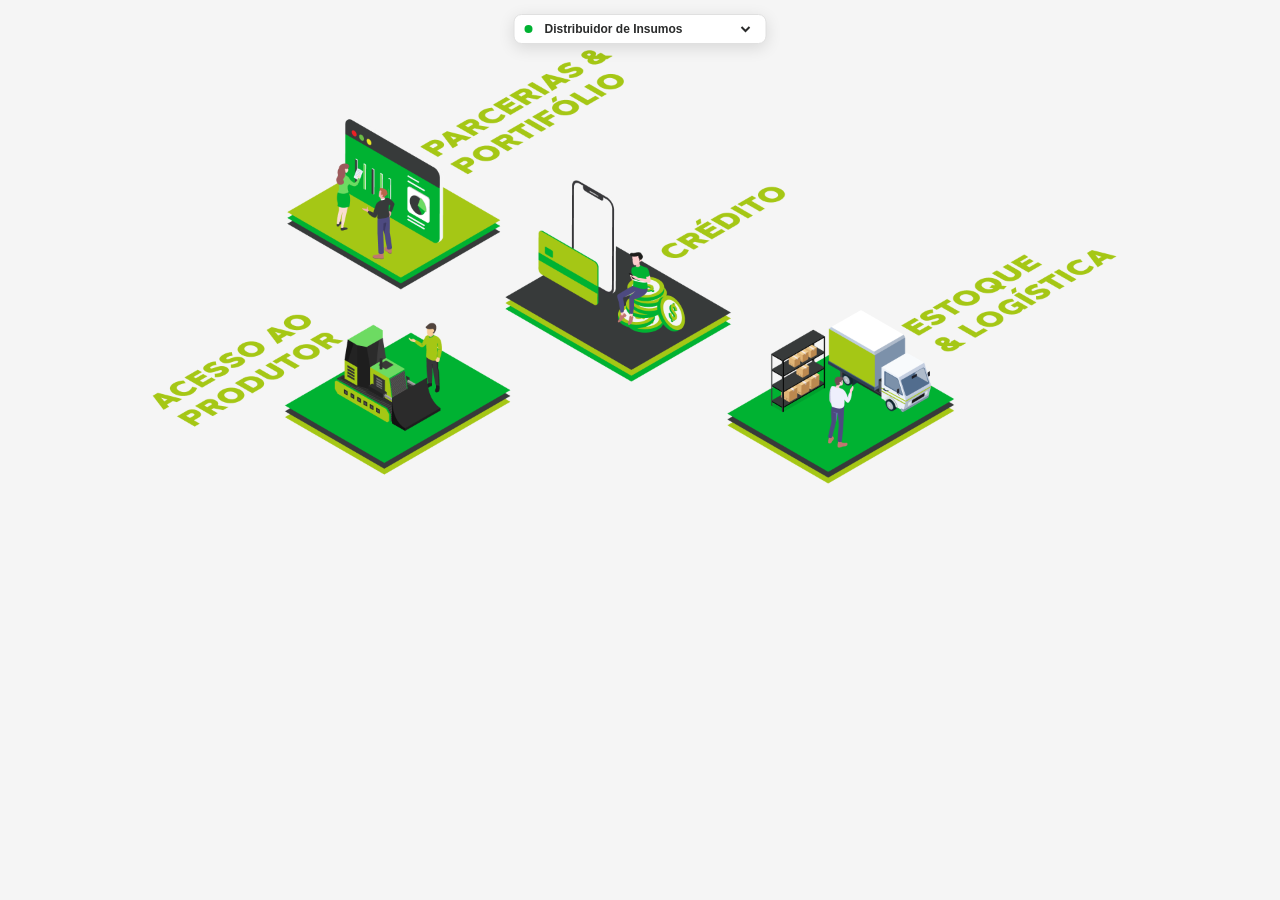
==== distribuidor-de-insumos/index.html @ 1a1b8917 "Reorder animation: platforms appear first, bg-lines reveals last Co-Authored-By: Claude Sonnet 4.6 <" ====
<!DOCTYPE html>
<html lang="pt-BR">
<head>
  <meta charset="UTF-8">
  <meta name="viewport" content="width=device-width, initial-scale=1">
  <title>Distribuidor de Insumos</title>
  <style>
    :root {
      --green: #00b232;
      --lime:  #a5c715;
      --text:  #2a2b2b;
    }

    *, *::before, *::after { box-sizing: border-box; margin: 0; padding: 0; }

    html, body { background: #f5f5f5; overflow: hidden; height: 100%; }

    #scale-container { width: 100%; overflow: hidden; }

    #infografico {
      position: relative;
      width: 1920px;
      height: 1080px;
      background: #f5f5f5;
      transform-origin: top left;
    }

    /* ── Camadas ── */
    .layer {
      position: absolute;
      pointer-events: none;
      opacity: 0;
      transform: translateY(20px);
      transition: opacity 0.55s ease-out, transform 0.55s ease-out;
    }
    .layer.visible { opacity: 1; transform: translateY(0); }
    .layer img { display: block; width: 100%; height: 100%; }

    /* bg-lines: reveal radial do centro para fora */
    .layer[data-id="bg"] {
      left: 447px; top: 317px; width: 1042px; height: 548px;
      transform: none;
      clip-path: circle(0% at 50% 50%);
      transition: opacity 0.4s ease-out, clip-path 0.9s cubic-bezier(0.4, 0, 0.2, 1);
    }
    .layer[data-id="bg"].visible {
      transform: none;
      clip-path: circle(150% at 50% 50%);
    }

    /* Plataformas */
    .layer[data-id="parcerias"]   { left: 431px;  top:  56px;  width: 534px; height: 378px; }
    .layer[data-id="credito"]     { left: 758px;  top: 269px;  width: 439px; height: 304px; }
    .layer[data-id="estoque"]     { left: 1091px; top: 337px;  width: 595px; height: 389px; }
    .layer[data-id="acesso"]      { left: 209px;  top: 460px;  width: 557px; height: 252px; }
    .layer[data-id="venda"]       { left: 519px;  top: 650px;  width: 566px; height: 391px; }
    .layer[data-id="performance"] { left: 1146px; top: 632px;  width: 658px; height: 433px; }

    /* ── Hotspots ── */
    .hotspot {
      position: absolute;
      cursor: pointer;
      border-radius: 8px;
      z-index: 20;
    }

    .hotspot[data-id="parcerias"]   { left: 431px;  top:  56px;  width: 534px; height: 378px; }
    .hotspot[data-id="credito"]     { left: 758px;  top: 269px;  width: 439px; height: 304px; }
    .hotspot[data-id="estoque"]     { left: 1091px; top: 337px;  width: 595px; height: 389px; }
    .hotspot[data-id="acesso"]      { left: 209px;  top: 460px;  width: 557px; height: 252px; }
    .hotspot[data-id="venda"]       { left: 519px;  top: 650px;  width: 566px; height: 391px; }
    .hotspot[data-id="performance"] { left: 1146px; top: 632px;  width: 658px; height: 433px; }

    .hotspot::before {
      content: '';
      position: absolute;
      inset: 0;
      border-radius: 8px;
      background: rgba(0, 178, 50, 0);
      transition: background 0.25s ease;
    }
    .hotspot:hover::before { background: rgba(0, 178, 50, 0.08); }

    /* ── Tooltip global (fora do container escalado, tamanho normal) ── */
    #tooltip {
      position: fixed;
      background: #fff;
      border-left: 4px solid var(--green);
      border-radius: 8px;
      box-shadow: 0 8px 32px rgba(0,0,0,.18);
      padding: 16px 20px;
      width: 240px;
      pointer-events: none;
      opacity: 0;
      transform: translateY(6px);
      transition: opacity 0.2s ease, transform 0.2s ease;
      z-index: 1000;
    }
    #tooltip.visible {
      opacity: 1;
      transform: translateY(0);
    }
    /* seta — direção definida via data-dir pelo JS */
    #tooltip::after {
      content: '';
      position: absolute;
      left: 50%;
      transform: translateX(-50%);
      border: 8px solid transparent;
    }
    #tooltip[data-dir="above"]::after, #tooltip:not([data-dir])::after {
      top: 100%;
      border-top-color: #fff;
    }
    #tooltip[data-dir="below"]::after {
      bottom: 100%;
      border-bottom-color: #fff;
    }
    #tooltip h4 {
      font-family: 'Halcom', 'Arial Black', 'Arial Bold', sans-serif;
      font-weight: 900;
      font-size: 13px;
      color: var(--green);
      text-transform: uppercase;
      letter-spacing: 0.04em;
      margin-bottom: 10px;
      line-height: 1.3;
    }
    #tooltip ul { list-style: none; padding: 0; }
    #tooltip ul li {
      font-family: 'Halcom', Arial, sans-serif;
      font-size: 12px;
      color: var(--text);
      line-height: 1.5;
      padding: 4px 0 4px 14px;
      position: relative;
      border-bottom: 1px solid rgba(0,0,0,0.06);
    }
    #tooltip ul li:last-child { border-bottom: none; }
    #tooltip ul li::before {
      content: '';
      position: absolute;
      left: 0; top: 50%;
      transform: translateY(-50%);
      width: 6px; height: 6px;
      border-radius: 50%;
      background: var(--lime);
    }
  
    /* ── Nav flutuante ── */
    #infog-nav {
      position: fixed;
      top: 14px;
      left: 50%;
      transform: translateX(-50%);
      z-index: 9999;
      background: #fff;
      border: 1.5px solid #e0e0e0;
      border-radius: 8px;
      box-shadow: 0 4px 16px rgba(0,0,0,.12);
      padding: 6px 12px 6px 10px;
      display: flex;
      align-items: center;
      gap: 8px;
      font-family: 'Halcom', Arial, sans-serif;
      font-size: 12px;
      color: #2a2b2b;
    }
    #infog-nav::before {
      content: '';
      display: inline-block;
      width: 8px; height: 8px;
      border-radius: 50%;
      background: #00b232;
      flex-shrink: 0;
    }
    #infog-nav select {
      border: none;
      outline: none;
      font-family: inherit;
      font-size: 12px;
      font-weight: 700;
      color: #2a2b2b;
      background: transparent;
      cursor: pointer;
      padding-right: 4px;
    }
  </style>
</head>
<body>

<div id="infog-nav">
  <select id="infog-select">
    <option value="/distribuidor-de-insumos/">Distribuidor de Insumos</option>
    <option value="/loja-agropecuaria/">Loja Agropecuária</option>
    <option value="/originacao-comercio-de-graos/">Originação &amp; Comércio de Grãos</option>
    <option value="/agroindustria/">Agroindústria</option>
    <option value="/produtor-rural/">Produtor Rural</option>
  </select>
</div>

<!-- Tooltip global — fora do container escalado -->
<div id="tooltip">
  <h4 id="tooltip-title"></h4>
  <ul id="tooltip-list"></ul>
</div>

<div id="scale-container">
<div id="infografico">

  <div class="layer" data-id="bg" data-delay="1200">
    <img src="bg-lines.png" alt="">
  </div>

  <div class="layer" data-id="parcerias"   data-delay="0"><img src="parcerias-portfolio.png" alt=""></div>
  <div class="layer" data-id="credito"     data-delay="200"><img src="credito.png" alt=""></div>
  <div class="layer" data-id="estoque"     data-delay="400"><img src="estoque-logistica.png" alt=""></div>
  <div class="layer" data-id="acesso"      data-delay="600"><img src="acesso-ao-produtor.png" alt=""></div>
  <div class="layer" data-id="venda"       data-delay="800"><img src="venda-consultiva.png" alt=""></div>
  <div class="layer" data-id="performance" data-delay="1000"><img src="perfomance.png" alt=""></div>

  <!-- HOTSPOT: Parcerias & Portifólio -->
  <div class="hotspot" data-id="parcerias"
    data-title="Parcerias &amp; Portifólio"
    data-items="Lorem ipsum dolor sit amet|Lorem ipsum dolor sit amet|Lorem ipsum dolor sit amet">
  </div>

  <!-- HOTSPOT: Crédito -->
  <div class="hotspot" data-id="credito"
    data-title="Crédito"
    data-items="Lorem ipsum dolor sit amet|Lorem ipsum dolor sit amet|Lorem ipsum dolor sit amet">
  </div>

  <!-- HOTSPOT: Estoque & Logística -->
  <div class="hotspot" data-id="estoque"
    data-title="Estoque &amp; Logística"
    data-items="Lorem ipsum dolor sit amet|Lorem ipsum dolor sit amet|Lorem ipsum dolor sit amet">
  </div>

  <!-- HOTSPOT: Acesso ao Produtor -->
  <div class="hotspot" data-id="acesso"
    data-title="Acesso ao Produtor"
    data-items="Lorem ipsum dolor sit amet|Lorem ipsum dolor sit amet|Lorem ipsum dolor sit amet">
  </div>

  <!-- HOTSPOT: Venda Consultiva -->
  <div class="hotspot" data-id="venda"
    data-title="Venda Consultiva"
    data-items="Lorem ipsum dolor sit amet|Lorem ipsum dolor sit amet|Lorem ipsum dolor sit amet">
  </div>

  <!-- HOTSPOT: Performance & Resultados -->
  <div class="hotspot" data-id="performance"
    data-title="Performance &amp; Resultados"
    data-items="Lorem ipsum dolor sit amet|Lorem ipsum dolor sit amet|Lorem ipsum dolor sit amet">
  </div>

</div>
</div>

<script>
  (function () {
    var container = document.getElementById('scale-container');
    var wrapper   = document.getElementById('infografico');
    var layers    = wrapper.querySelectorAll('.layer');
    var tooltip   = document.getElementById('tooltip');
    var ttTitle   = document.getElementById('tooltip-title');
    var ttList    = document.getElementById('tooltip-list');

    /* ── Escala responsiva ── */
    function applyScale() {
      var scale = Math.min(window.innerWidth / 1920, window.innerHeight / 1080);
      var left  = Math.round((window.innerWidth - 1920 * scale) / 2);
      wrapper.style.transform  = 'scale(' + scale + ')';
      wrapper.style.marginLeft = left + 'px';
      container.style.height   = Math.round(1080 * scale) + 'px';
    }
    window.addEventListener('resize', applyScale);
    applyScale();

    /* ── Animação de entrada ── */
    function animateIn() {
      layers.forEach(function (layer) {
        var delay = parseInt(layer.dataset.delay || 0, 10) + 200;
        setTimeout(function () { layer.classList.add('visible'); }, delay);
      });
    }
    if (document.readyState === 'complete') {
      setTimeout(animateIn, 80);
    } else {
      window.addEventListener('load', function () { setTimeout(animateIn, 80); });
    }

    /* ── Tooltip via JS — posicionado em coordenadas de tela reais ── */
    wrapper.querySelectorAll('.hotspot').forEach(function (hs) {
      hs.addEventListener('mouseenter', function () {
        var rect = hs.getBoundingClientRect();

        ttTitle.innerHTML = hs.dataset.title;
        ttList.innerHTML  = '';
        hs.dataset.items.split('|').forEach(function (item) {
          var li = document.createElement('li');
          li.textContent = item;
          ttList.appendChild(li);
        });

        tooltip.classList.add('visible');

        var cx     = rect.left + rect.width / 2;
        var ttH    = tooltip.offsetHeight;
        var ttW    = tooltip.offsetWidth;
        var midY   = rect.top + rect.height * 0.45;
        var above  = midY - ttH - 14;
        var below  = midY + 14;
        var top    = above >= 8 ? above : below;

        // seta aponta para baixo (acima) ou para cima (abaixo)
        tooltip.dataset.dir = above >= 8 ? 'above' : 'below';

        var left = cx - ttW / 2;
        left = Math.max(8, Math.min(left, window.innerWidth - ttW - 8));

        tooltip.style.left = left + 'px';
        tooltip.style.top  = top  + 'px';
      });

      hs.addEventListener('mouseleave', function () {
        tooltip.classList.remove('visible');
      });
    });
  })();

  // Nav select
  (function () {
    var sel = document.getElementById('infog-select');
    var path = window.location.pathname.replace(/\/?$/, '/');
    for (var i = 0; i < sel.options.length; i++) {
      if (sel.options[i].value === path) { sel.selectedIndex = i; break; }
    }
    sel.addEventListener('change', function () { window.location.href = sel.value; });
  })();
</script>

</body>
</html>
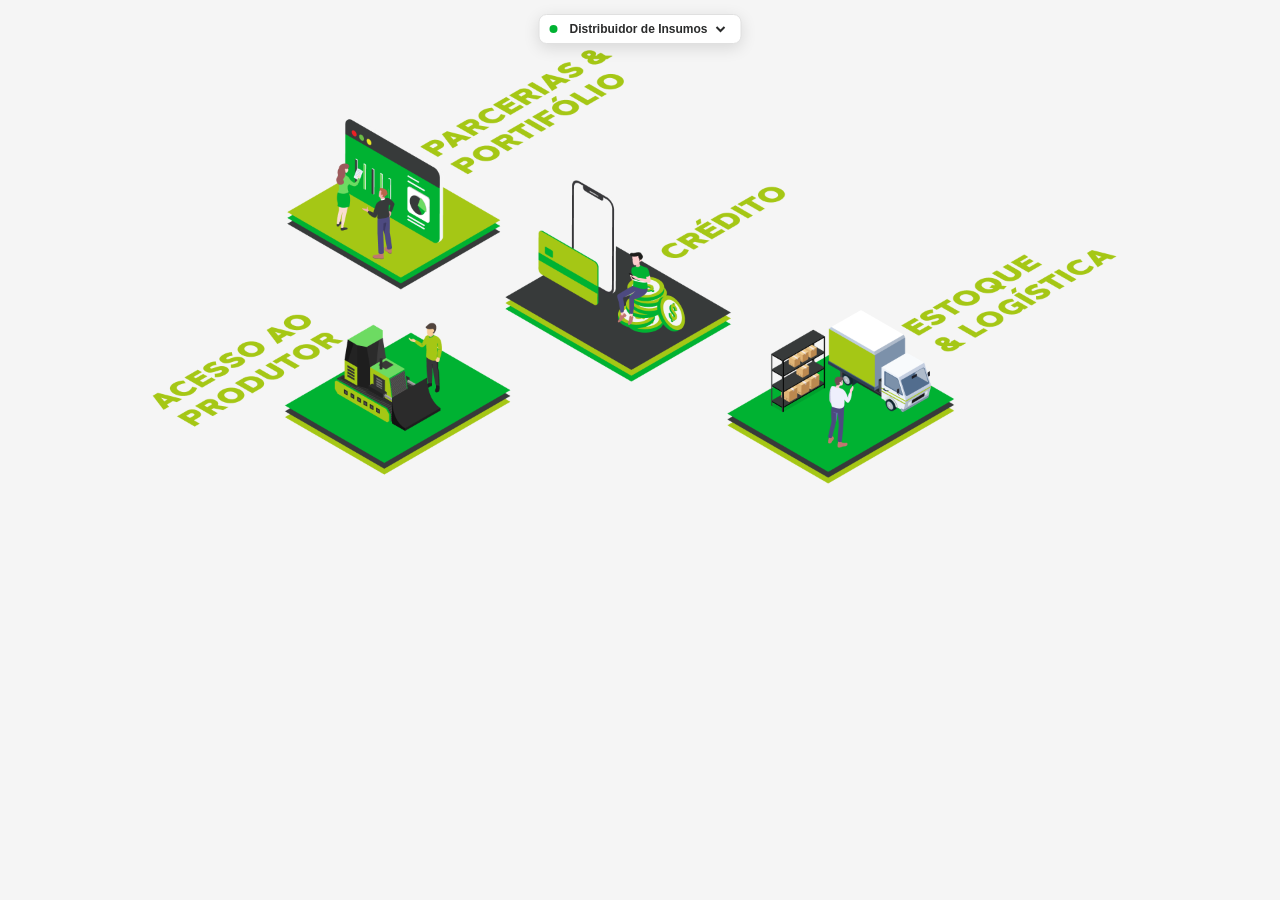
==== commit 131c87e6: "Renomeia Originação & Comércio de Grãos para Armazéns Gerais Alinha o título e o menu ao nome do seg" ====
--- a/distribuidor-de-insumos/index.html
+++ b/distribuidor-de-insumos/index.html
@@ -185,15 +185,88 @@
       cursor: pointer;
       padding-right: 4px;
     }
+
+    /* ── Versão mobile (cards do Figma, 360px de largura) ── */
+    #mobile-view { display: none; }
+    @media (max-width: 767px) {
+      html, body { overflow: auto; height: auto; }
+      #scale-container, #tooltip { display: none; }
+      #mobile-view {
+        --u: calc(min(100vw, 480px) / 360);
+        display: block;
+        width: min(100vw, 480px);
+        margin: 0 auto;
+        padding: 52px 0 24px;
+      }
+      body.no-nav #mobile-view { padding-top: 0; }
+      .m-card {
+        position: relative;
+        opacity: 0;
+        transform: translateY(16px);
+        transition: opacity 0.5s ease-out, transform 0.5s ease-out;
+      }
+      .m-card.visible { opacity: 1; transform: none; }
+      .m-card img { display: block; width: 100%; height: auto; }
+      .m-card[data-ref] { cursor: pointer; -webkit-tap-highlight-color: transparent; }
+      .m-card[data-ref]::after {
+        content: '+';
+        position: absolute;
+        left: calc(var(--u) * 318);
+        top: calc(var(--u) * (var(--rb) - 12));
+        width: calc(var(--u) * 24);
+        height: calc(var(--u) * 24);
+        border-radius: 50%;
+        background: #fff;
+        color: var(--green);
+        font: 700 calc(var(--u) * 18)/calc(var(--u) * 24) Arial, sans-serif;
+        text-align: center;
+        box-shadow: 0 2px 8px rgba(0,0,0,.18);
+        transition: transform 0.25s ease;
+      }
+      .m-card.open::after { transform: rotate(45deg); }
+      .m-panel {
+        margin: 0 calc(var(--u) * 30);
+        max-height: 0;
+        overflow: hidden;
+        background: #fff;
+        border-left: 4px solid var(--green);
+        box-shadow: 0 8px 24px rgba(0,0,0,.10);
+        transition: max-height 0.3s ease, margin 0.3s ease;
+      }
+      .m-card.open + .m-panel {
+        margin-top: calc(var(--u) * (var(--rb) - var(--h)));
+        margin-bottom: calc(var(--u) * (var(--h) - var(--rb)));
+      }
+      .m-panel ul { list-style: none; padding: 10px 18px 12px; }
+      .m-panel li {
+        font-family: 'Halcom', Arial, sans-serif;
+        font-size: 14px;
+        color: var(--text);
+        line-height: 1.4;
+        padding: 6px 0 6px 16px;
+        position: relative;
+        border-bottom: 1px solid rgba(0,0,0,0.06);
+      }
+      .m-panel li:last-child { border-bottom: none; }
+      .m-panel li::before {
+        content: '';
+        position: absolute;
+        left: 0; top: 50%;
+        transform: translateY(-50%);
+        width: 6px; height: 6px;
+        border-radius: 50%;
+        background: var(--lime);
+      }
+    }
   </style>
 </head>
 <body>
 
 <div id="infog-nav">
-  <select id="infog-select">
+  <select id="infog-select" autocomplete="off">
     <option value="/distribuidor-de-insumos/">Distribuidor de Insumos</option>
     <option value="/loja-agropecuaria/">Loja Agropecuária</option>
-    <option value="/originacao-comercio-de-graos/">Originação &amp; Comércio de Grãos</option>
+    <option value="/originacao-comercio-de-graos/">Armazéns Gerais</option>
     <option value="/agroindustria/">Agroindústria</option>
     <option value="/produtor-rural/">Produtor Rural</option>
   </select>
@@ -219,43 +292,17 @@
   <div class="layer" data-id="venda"       data-delay="800"><img src="venda-consultiva.png" alt=""></div>
   <div class="layer" data-id="performance" data-delay="1000"><img src="perfomance.png" alt=""></div>
 
-  <!-- HOTSPOT: Parcerias & Portifólio -->
-  <div class="hotspot" data-id="parcerias"
-    data-title="Parcerias &amp; Portifólio"
-    data-items="Lorem ipsum dolor sit amet|Lorem ipsum dolor sit amet|Lorem ipsum dolor sit amet">
-  </div>
-
-  <!-- HOTSPOT: Crédito -->
-  <div class="hotspot" data-id="credito"
-    data-title="Crédito"
-    data-items="Lorem ipsum dolor sit amet|Lorem ipsum dolor sit amet|Lorem ipsum dolor sit amet">
-  </div>
-
-  <!-- HOTSPOT: Estoque & Logística -->
-  <div class="hotspot" data-id="estoque"
-    data-title="Estoque &amp; Logística"
-    data-items="Lorem ipsum dolor sit amet|Lorem ipsum dolor sit amet|Lorem ipsum dolor sit amet">
-  </div>
-
-  <!-- HOTSPOT: Acesso ao Produtor -->
-  <div class="hotspot" data-id="acesso"
-    data-title="Acesso ao Produtor"
-    data-items="Lorem ipsum dolor sit amet|Lorem ipsum dolor sit amet|Lorem ipsum dolor sit amet">
-  </div>
-
-  <!-- HOTSPOT: Venda Consultiva -->
-  <div class="hotspot" data-id="venda"
-    data-title="Venda Consultiva"
-    data-items="Lorem ipsum dolor sit amet|Lorem ipsum dolor sit amet|Lorem ipsum dolor sit amet">
-  </div>
-
-  <!-- HOTSPOT: Performance & Resultados -->
-  <div class="hotspot" data-id="performance"
-    data-title="Performance &amp; Resultados"
-    data-items="Lorem ipsum dolor sit amet|Lorem ipsum dolor sit amet|Lorem ipsum dolor sit amet">
-  </div>
-
 </div>
+</div>
+
+<!-- ── MOBILE: cards empilhados (Figma "Infográfico - Mobile") ── -->
+<div id="mobile-view">
+  <div class="m-card" style="--h:153;--rb:133"><img src="mobile/card-01.png" alt="Parcerias &amp; Portfólio"></div>
+  <div class="m-card" style="--h:134;--rb:119"><img src="mobile/card-02.png" alt="Acesso ao Produtor"></div>
+  <div class="m-card" style="--h:139;--rb:124"><img src="mobile/card-03.png" alt="Crédito"></div>
+  <div class="m-card" style="--h:144;--rb:124"><img src="mobile/card-04.png" alt="Venda Consultiva"></div>
+  <div class="m-card" style="--h:134;--rb:119"><img src="mobile/card-05.png" alt="Estoque &amp; Logística"></div>
+  <div class="m-card" style="--h:145;--rb:124"><img src="mobile/card-06.png" alt="Performance &amp; Resultados"></div>
 </div>
 
 <script>
@@ -330,14 +377,62 @@
     });
   })();
 
-  // Nav select
   (function () {
     var sel = document.getElementById('infog-select');
-    var path = window.location.pathname.replace(/\/?$/, '/');
+    var path = window.location.pathname;
     for (var i = 0; i < sel.options.length; i++) {
-      if (sel.options[i].value === path) { sel.selectedIndex = i; break; }
-    }
-    sel.addEventListener('change', function () { window.location.href = sel.value; });
+      var folder = sel.options[i].value.replace(/\//g, '');
+      if (path.indexOf('/' + folder + '/') !== -1) { sel.selectedIndex = i; break; }
+    }
+    sel.addEventListener('change', function () {
+      var folder = sel.value.replace(/\//g, '');
+      window.location.href = '../' + folder + '/';
+    });
+  })();
+
+  // Oculta nav via ?nav=0
+  if (new URLSearchParams(window.location.search).get('nav') === '0') {
+    var nav = document.getElementById('infog-nav');
+    if (nav) nav.style.display = 'none';
+    document.body.classList.add('no-nav');
+  }
+</script>
+
+<script>
+  /* Versão mobile: anima os cards e abre a lista do hotspot correspondente ao tocar */
+  (function () {
+    var view = document.getElementById('mobile-view');
+    if (!view) return;
+    var cards = view.querySelectorAll('.m-card');
+    cards.forEach(function (card, i) {
+      setTimeout(function () { card.classList.add('visible'); }, 150 + i * 90);
+      var ref = card.dataset.ref;
+      var hs  = ref && document.querySelector('.hotspot[data-id="' + ref + '"]');
+      if (!hs) { card.removeAttribute('data-ref'); return; }
+      var panel = document.createElement('div');
+      panel.className = 'm-panel';
+      var ul = document.createElement('ul');
+      hs.dataset.items.split('|').forEach(function (item) {
+        var li = document.createElement('li');
+        li.textContent = item;
+        ul.appendChild(li);
+      });
+      panel.appendChild(ul);
+      card.insertAdjacentElement('afterend', panel);
+      card.setAttribute('role', 'button');
+      card.setAttribute('aria-expanded', 'false');
+      card.tabIndex = 0;
+      function toggle() {
+        var open = !card.classList.contains('open');
+        card.classList.toggle('open', open);
+        card.setAttribute('aria-expanded', open);
+        panel.style.maxHeight = open ? panel.scrollHeight + 'px' : '0';
+      }
+      card.addEventListener('click', toggle);
+      card.addEventListener('keydown', function (e) {
+        if (e.key === 'Enter' || e.key === ' ') { e.preventDefault(); toggle(); }
+      });
+    });
   })();
 </script>
 
